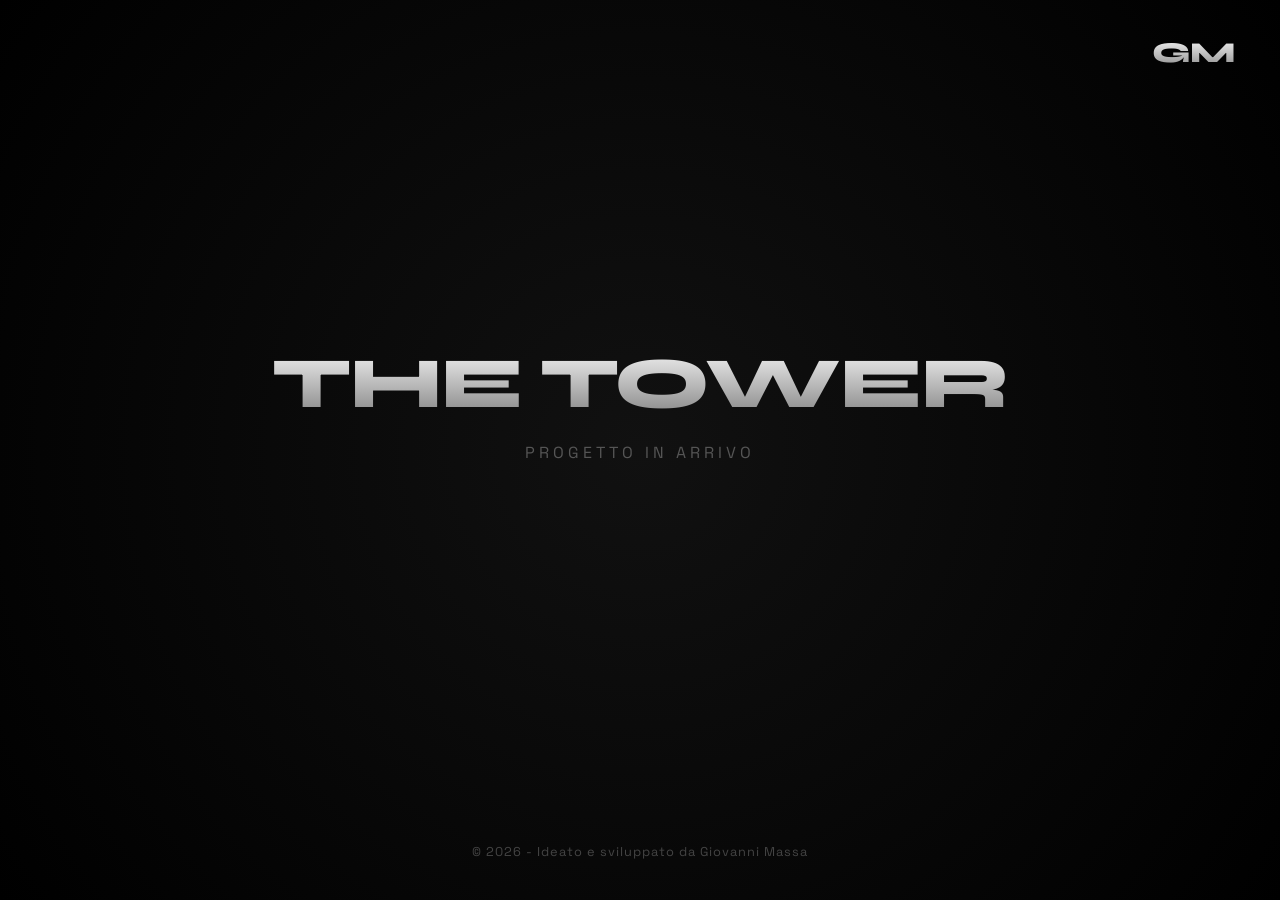
==== altro.html @ 17fed324 "sotto categorie" ====
<!DOCTYPE html>
<html lang="it">
<head>
    <meta charset="UTF-8">
    <meta name="viewport" content="width=device-width, initial-scale=1.0">
    <title>The Tower - Giovanni Massa</title>
    
    <link rel="preconnect" href="https://fonts.googleapis.com">
    <link rel="preconnect" href="https://fonts.gstatic.com" crossorigin>
    <link href="https://fonts.googleapis.com/css2?family=Space+Grotesk:wght@300;400;600&family=Syne:wght@700;800&display=swap" rel="stylesheet">
    
    <link rel="stylesheet" href="style.css">
</head>
<body class="leaf-page">

    <a href="index.html" class="global-back-logo">GM</a>

    <main class="leaf-content">
        <h1 class="leaf-title">The Tower</h1>
        <p class="leaf-status">Progetto in arrivo</p>
    </main>

    <footer>
        <p>© 2026 - Ideato e sviluppato da Giovanni Massa</p>
    </footer>

</body>
</html>
---- style.css ----
/* ==========================================================================
   RESET & VARIABILI
   ========================================================================== */
* {
    box-sizing: border-box;
    margin: 0;
    padding: 0;
}

body {
    background-color: #000000;
    color: #ffffff;
    font-family: 'Space Grotesk', sans-serif;
    min-height: 100vh;
    display: flex;
    flex-direction: column;
    justify-content: space-between;
    overflow-x: hidden;
}

/* ==========================================================================
   HEADER & LOGO DI NAVIGAZIONE GLOBALE (GM)
   ========================================================================== */
.hero {
    text-align: center;
    padding: 60px 20px 40px 20px;
    position: relative;
}

.custom-title {
    font-family: 'Syne', sans-serif;
    font-weight: 800;
    font-size: clamp(2.5rem, 8vw, 5rem);
    letter-spacing: -2px;
    text-transform: uppercase;
    background: linear-gradient(180deg, #fff 0%, #888 100%);
    -webkit-background-clip: text;
    -webkit-text-fill-color: transparent;
    margin-bottom: 10px;
}

.custom-subtitle {
    font-family: 'Space Grotesk', sans-serif;
    font-weight: 300;
    font-size: clamp(1rem, 3vw, 1.5rem);
    color: #8a8a8a;
    letter-spacing: 2px;
    text-transform: uppercase;
}

/* Logo GM in alto a destra */
.global-back-logo {
    position: absolute;
    top: 35px;
    right: 45px;
    font-family: 'Syne', sans-serif;
    font-weight: 800;
    font-size: 1.8rem;
    text-decoration: none;
    text-transform: uppercase;
    background: linear-gradient(180deg, #fff 0%, #888 100%);
    -webkit-background-clip: text;
    -webkit-text-fill-color: transparent;
    letter-spacing: -1px;
    z-index: 100;
    transition: transform 0.3s cubic-bezier(0.25, 0.8, 0.25, 1),
                filter 0.3s cubic-bezier(0.25, 0.8, 0.25, 1);
}

.global-back-logo:hover {
    transform: scale(1.15);
    filter: brightness(1.3) drop-shadow(0 0 8px rgba(255, 255, 255, 0.3));
}

/* ==========================================================================
   CONTENITORE CATEGORIE (CINEMATIC WIDE)
   ========================================================================== */
.portfolio-container {
    max-width: 1440px;
    width: 95%;
    margin: 0 auto;
    padding: 10px 0;
}

.categories-wrapper {
    display: flex;
    width: 100%;
    height: 420px; /* Altezza di default preservata */
    border: 1px solid #161616;
    border-radius: 20px;
    overflow: hidden; 
    background: #000;
    box-shadow: 0 20px 50px rgba(0, 0, 0, 0.8);
}

/* ==========================================================================
   STRUTTURA CATEGORIE (TAGLIO DIAGONALE)
   ========================================================================== */
.category-box {
    flex: 1;
    text-decoration: none;
    color: #fff;
    position: relative;
    display: flex;
    align-items: center;
    justify-content: center;
    overflow: hidden;
    transform: skewX(-35deg); 
    transition: flex 0.6s cubic-bezier(0.25, 0.8, 0.25, 1);
}

/* COMPENSAZIONI MODULARI PER 3 COLONNE */
.cols-3 .cat-first {
    margin-left: -180px;
    padding-left: 90px;
}
.cols-3 .cat-last {
    margin-right: -180px;
    padding-right: 90px;
}
.cols-3 .cat-middle {
    margin: 0 -30px;
}

/* COMPENSAZIONI MODULARI PER 2 COLONNE */
.cols-2 .cat-first {
    margin-left: -180px;
    padding-left: 90px;
    margin-right: -30px;
}
.cols-2 .cat-last {
    margin-right: -180px;
    padding-right: 90px;
    margin-left: -30px;
}

/* ==========================================================================
   IMMAGINI DI SFONDO & LUMINOSITÀ
   ========================================================================== */
.category-bg {
    position: absolute;
    top: 0;
    left: -35%; 
    width: 170%;
    height: 100%;
    background-image: var(--bg-image); 
    background-size: cover;
    background-position: center;
    transform: skewX(35deg) scale(2); 
    
    /* Immagine luminosa e ben visibile anche in stato sfocato */
    filter: blur(14px) brightness(0.65) saturate(95%);
    
    transition: transform 0.8s cubic-bezier(0.25, 0.8, 0.25, 1),
                filter 0.8s cubic-bezier(0.25, 0.8, 0.25, 1);
    z-index: 1;
}

.category-box:hover .category-bg {
    transform: skewX(35deg) scale(1.75); 
    filter: blur(0px) brightness(0.9) saturate(110%);
}

.overlay-gradient {
    position: absolute;
    top: 0;
    left: 0;
    width: 100%;
    height: 100%;
    background: linear-gradient(180deg, rgba(0,0,0,0.35) 0%, rgba(0,0,0,0.15) 100%);
    transition: background 0.6s ease;
    z-index: 2;
}

.category-box:hover .overlay-gradient {
    background: linear-gradient(180deg, rgba(0,0,0,0.15) 0%, rgba(0,0,0,0) 100%);
}

/* ==========================================================================
   DIVISORI LIQUID GLASS (DOPPIO LATO)
   ========================================================================== */
.category-box::before,
.category-box::after {
    content: '';
    position: absolute;
    top: -5%;
    width: 16px; 
    height: 110%;
    
    background: linear-gradient(
        180deg, 
        rgba(255, 255, 255, 0) 0%, 
        rgba(255, 255, 255, 0.2) 15%, 
        rgba(255, 255, 255, 0.65) 50%, 
        rgba(255, 255, 255, 0.2) 85%, 
        rgba(255, 255, 255, 0) 100%
    );
    
    border-radius: 100% / 50%;
    box-shadow: 
        0 0 10px rgba(255, 255, 255, 0.25),
        inset -1px 0 5px rgba(255, 255, 255, 0.35);
        
    filter: blur(1.2px);
    opacity: 0.65;
    z-index: 4;
    pointer-events: none;
    transition: opacity 0.6s cubic-bezier(0.25, 0.8, 0.25, 1),
                box-shadow 0.6s cubic-bezier(0.25, 0.8, 0.25, 1);
}

.category-box::before { left: -10px; }
.category-box::after { right: -10px; }

.category-box:hover::before,
.category-box:hover::after {
    opacity: 1;
    box-shadow: 
        0 0 16px rgba(255, 255, 255, 0.5),
        inset -1px 0 8px rgba(255, 255, 255, 0.55);
}

/* ==========================================================================
   TESTI CATEGORIE
   ========================================================================== */
.category-content {
    position: relative;
    transform: skewX(35deg); 
    text-align: center;
    padding: 40px;
    z-index: 3;
    pointer-events: none;
    transition: transform 0.6s cubic-bezier(0.25, 0.8, 0.25, 1);
}

.category-box h3 {
    font-family: 'Syne', sans-serif;
    font-size: clamp(1.4rem, 2.5vw, 2rem);
    font-weight: 700;
    margin-bottom: 10px;
    letter-spacing: -0.5px;
    text-shadow: 0 4px 15px rgba(0,0,0,0.7);
}

.category-box p {
    font-size: 0.95rem;
    color: #dddddd;
    font-weight: 300;
    letter-spacing: 0.5px;
    text-shadow: 0 2px 10px rgba(0,0,0,0.7);
}

.category-box:hover {
    flex: 1.7; 
    z-index: 10;
}

/* ==========================================================================
   PAGINE VUOTE (LEAF PAGES)
   ========================================================================== */
.leaf-page {
    display: flex;
    flex-direction: column;
    justify-content: center;
    align-items: center;
    min-height: 100vh;
    background: radial-gradient(circle at center, #111111 0%, #000000 100%);
    position: relative;
}

.leaf-content {
    text-align: center;
    flex-grow: 1;
    display: flex;
    flex-direction: column;
    justify-content: center;
    align-items: center;
    padding: 20px;
}

.leaf-title {
    font-family: 'Syne', sans-serif;
    font-weight: 800;
    font-size: clamp(2rem, 6vw, 4.5rem);
    text-transform: uppercase;
    background: linear-gradient(180deg, #ffffff 0%, #777777 100%);
    -webkit-background-clip: text;
    -webkit-text-fill-color: transparent;
    margin-bottom: 15px;
    letter-spacing: -1px;
}

.leaf-status {
    font-family: 'Space Grotesk', sans-serif;
    color: #555555;
    font-size: 1rem;
    letter-spacing: 4px;
    text-transform: uppercase;
    font-weight: 400;
}

/* ==========================================================================
   RESPONSIVITÀ (MOBILE)
   ========================================================================== */
@media (max-width: 768px) {
    .global-back-logo {
        top: 20px;
        right: 25px;
        font-size: 1.5rem;
    }

    .hero {
        padding: 80px 20px 30px 20px;
    }

    .categories-wrapper {
        flex-direction: column;
        height: auto;
        border: none;
        gap: 15px;
        background: transparent;
    }

    .category-box {
        transform: none !important; 
        margin: 0 !important;
        padding: 0 !important;
        height: 200px;
        border-radius: 16px;
        border: 1px solid #222;
    }

    .category-bg {
        transform: scale(1.2) !important; 
        left: 0;
        width: 100%;
        filter: blur(8px) brightness(0.65);
    }

    .category-box:hover .category-bg {
        transform: scale(1.1) !important;
        filter: blur(0px) brightness(0.8);
    }

    .category-content {
        transform: none !important; 
    }
    
    .category-box:hover {
        flex: none;
        transform: scale(1.02);
    }

    .category-box::before {
        display: none; 
    }

    .category-box:not(:last-child)::after {
        width: 90%;
        height: 16px;
        top: auto;
        bottom: -15px;
        right: 5%;
        border-radius: 50% / 100%;
        background: linear-gradient(
            90deg, 
            rgba(255, 255, 255, 0) 0%, 
            rgba(255, 255, 255, 0.4) 50%, 
            rgba(255, 255, 255, 0) 100%
        );
        box-shadow: 0 0 12px rgba(255, 255, 255, 0.2);
        opacity: 0.8;
    }
}

/* ==========================================================================
   FOOTER
   ========================================================================== */
footer {
    text-align: center;
    padding: 40px 20px;
    color: #444;
    font-size: 0.8rem;
    letter-spacing: 1px;
}
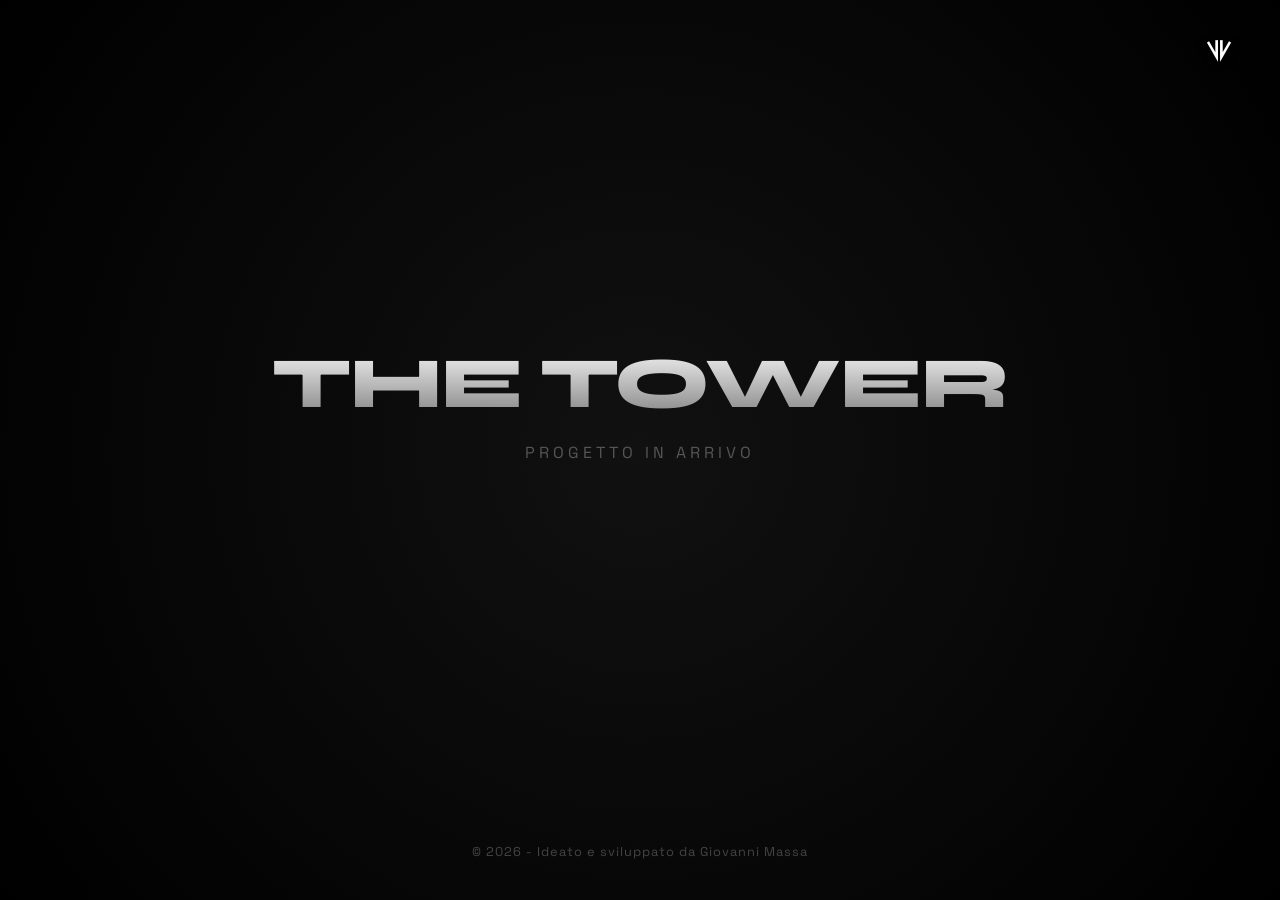
==== commit 7b101cce: "test custom images" ====
--- a/altro.html
+++ b/altro.html
@@ -13,7 +13,9 @@
 </head>
 <body class="leaf-page">
 
-    <a href="index.html" class="global-back-logo">GM</a>
+    <a href="index.html" class="global-back-logo">
+    <img src="images/logo.png" alt="Logo GM" class="logo-img">
+</a>
 
     <main class="leaf-content">
         <h1 class="leaf-title">The Tower</h1>
--- a/style.css
+++ b/style.css
@@ -48,28 +48,30 @@
     text-transform: uppercase;
 }
 
-/* Logo GM in alto a destra */
+/* Contenitore del logo (mantiene la posizione e l'animazione di hover) */
 .global-back-logo {
     position: absolute;
     top: 35px;
     right: 45px;
-    font-family: 'Syne', sans-serif;
-    font-weight: 800;
-    font-size: 1.8rem;
-    text-decoration: none;
-    text-transform: uppercase;
-    background: linear-gradient(180deg, #fff 0%, #888 100%);
-    -webkit-background-clip: text;
-    -webkit-text-fill-color: transparent;
-    letter-spacing: -1px;
     z-index: 100;
+    display: inline-block;
     transition: transform 0.3s cubic-bezier(0.25, 0.8, 0.25, 1),
                 filter 0.3s cubic-bezier(0.25, 0.8, 0.25, 1);
 }
 
+/* Stile dell'immagine del logo */
+.logo-img {
+    height: 32px; /* Regola l'altezza come preferisci */
+    width: auto;  /* Mantiene le proporzioni corrette */
+    display: block;
+    /* Se vuoi applicare lo stesso effetto sfumatura metallica al logo (funziona se il logo è tutto bianco o nero con canale alfa/trasparente) */
+    filter: drop-shadow(0 2px 5px rgba(0,0,0,0.5)); 
+}
+
+/* Effetto al passaggio del mouse */
 .global-back-logo:hover {
-    transform: scale(1.15);
-    filter: brightness(1.3) drop-shadow(0 0 8px rgba(255, 255, 255, 0.3));
+    transform: scale(1.1);
+    filter: brightness(1.2) drop-shadow(0 0 8px rgba(255, 255, 255, 0.4));
 }
 
 /* ==========================================================================
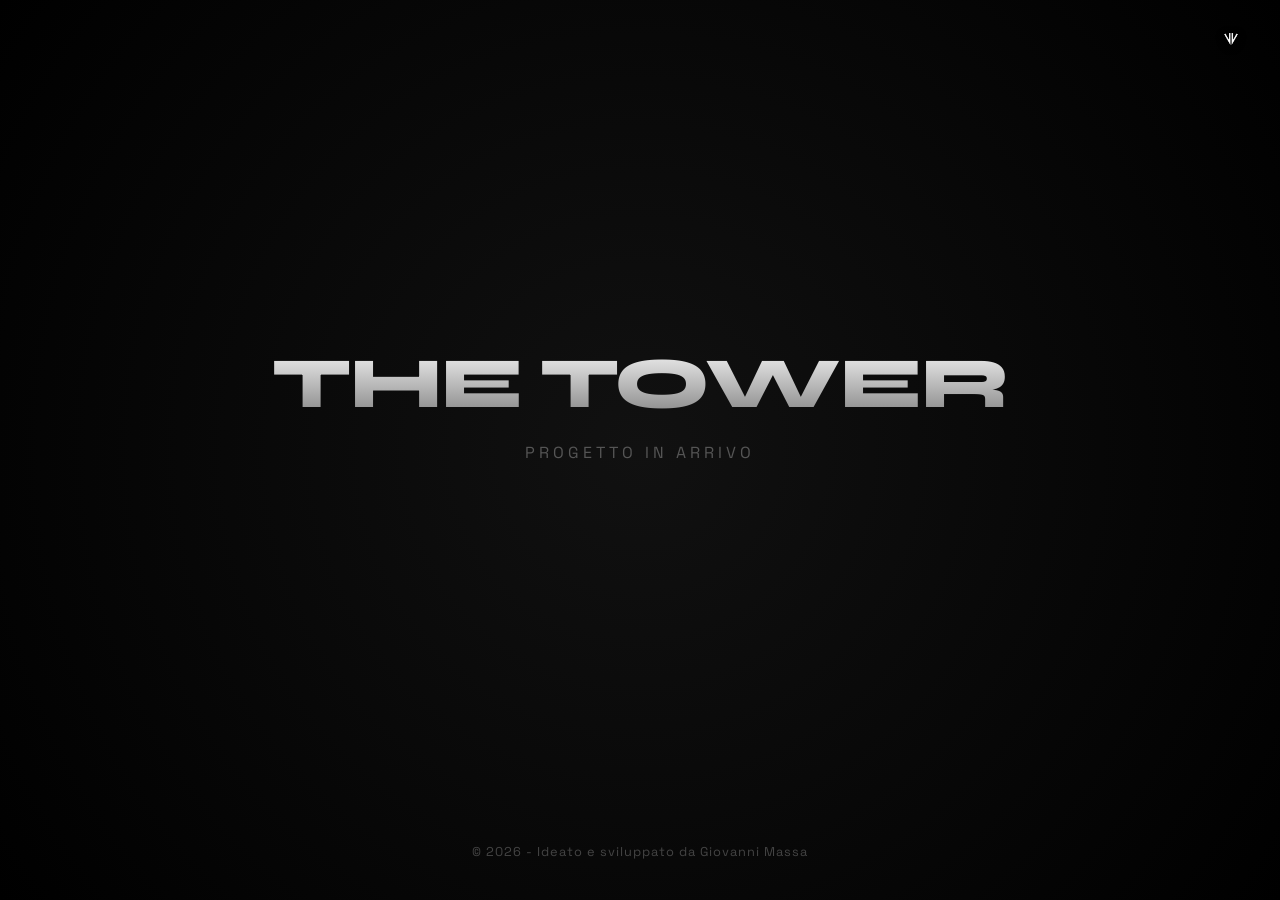
==== commit 4e126edf: "fixxx" ====
--- a/altro.html
+++ b/altro.html
@@ -13,7 +13,7 @@
 </head>
 <body class="leaf-page">
 
-    <a href="index.html" class="global-back-logo">
+    <a href="https://clubitalia.github.io/portfolio/" class="global-back-logo">
     <img src="images/logo.png" alt="Logo GM" class="logo-img">
 </a>
 
--- a/style.css
+++ b/style.css
@@ -51,27 +51,26 @@
 /* Contenitore del logo (mantiene la posizione e l'animazione di hover) */
 .global-back-logo {
     position: absolute;
-    top: 35px;
-    right: 45px;
+    top: 30px;     /* Leggermente più basso per allinearsi meglio */
+    right: 40px;    /* Distanza pulita dal bordo destro */
     z-index: 100;
     display: inline-block;
     transition: transform 0.3s cubic-bezier(0.25, 0.8, 0.25, 1),
                 filter 0.3s cubic-bezier(0.25, 0.8, 0.25, 1);
 }
 
-/* Stile dell'immagine del logo */
+/* Regole per il Logo in formato Immagine */
 .logo-img {
-    height: 32px; /* Regola l'altezza come preferisci */
-    width: auto;  /* Mantiene le proporzioni corrette */
+    height: 18px; /* Rimpicciolito al massimo per essere minimalista */
+    width: auto;  /* Mantiene le proporzioni originali */
     display: block;
-    /* Se vuoi applicare lo stesso effetto sfumatura metallica al logo (funziona se il logo è tutto bianco o nero con canale alfa/trasparente) */
-    filter: drop-shadow(0 2px 5px rgba(0,0,0,0.5)); 
-}
-
-/* Effetto al passaggio del mouse */
+    filter: drop-shadow(0 2px 4px rgba(0,0,0,0.5)); 
+}
+
+/* Animazione morbida sull'hover del logo */
 .global-back-logo:hover {
-    transform: scale(1.1);
-    filter: brightness(1.2) drop-shadow(0 0 8px rgba(255, 255, 255, 0.4));
+    transform: scale(1.08); /* Effetto zoom molto discreto */
+    filter: brightness(1.25) drop-shadow(0 0 6px rgba(255, 255, 255, 0.3));
 }
 
 /* ==========================================================================
@@ -142,24 +141,23 @@
 .category-bg {
     position: absolute;
     top: 0;
-    left: -35%; 
-    width: 170%;
+    left: -20%; /* Ridotto dal -35% per ridurre il ritaglio */
+    width: 140%; /* Ridotto dal 170% per mostrare più dettagli dell'immagine */
     height: 100%;
     background-image: var(--bg-image); 
     background-size: cover;
     background-position: center;
-    transform: skewX(35deg) scale(2); 
+    transform: skewX(35deg) scale(1.2); /* De-zoomato (prima era scale(2)) */
     
-    /* Immagine luminosa e ben visibile anche in stato sfocato */
     filter: blur(14px) brightness(0.65) saturate(95%);
-    
     transition: transform 0.8s cubic-bezier(0.25, 0.8, 0.25, 1),
                 filter 0.8s cubic-bezier(0.25, 0.8, 0.25, 1);
     z-index: 1;
 }
 
 .category-box:hover .category-bg {
-    transform: skewX(35deg) scale(1.75); 
+    /* Massimo de-zoom possibile: quasi 1:1 con l'immagine originale */
+    transform: skewX(35deg) scale(1.1); 
     filter: blur(0px) brightness(0.9) saturate(110%);
 }
 
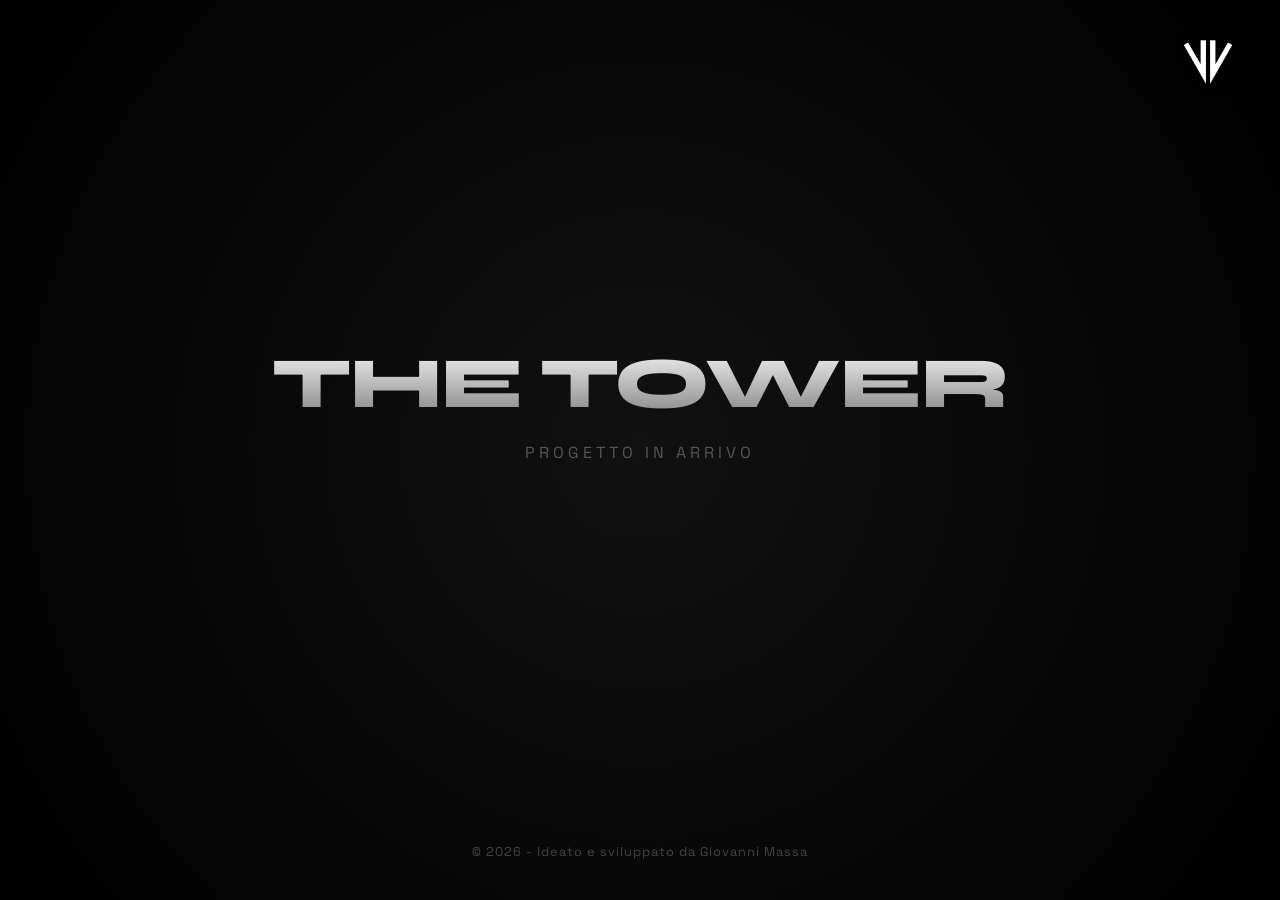
==== commit 8129e6c8: "fix favicon" ====
--- a/altro.html
+++ b/altro.html
@@ -10,6 +10,8 @@
     <link href="https://fonts.googleapis.com/css2?family=Space+Grotesk:wght@300;400;600&family=Syne:wght@700;800&display=swap" rel="stylesheet">
     
     <link rel="stylesheet" href="style.css">
+	
+	<link rel="icon" type="image/png" href="images/favicon.png">
 </head>
 <body class="leaf-page">
 
--- a/style.css
+++ b/style.css
@@ -8,7 +8,8 @@
 }
 
 body {
-    background-color: #000000;
+    background: radial-gradient(circle at center, #004C54 0%, #000000 100%);
+    background-attachment: fixed;
     color: #ffffff;
     font-family: 'Space Grotesk', sans-serif;
     min-height: 100vh;
@@ -61,7 +62,7 @@
 
 /* Regole per il Logo in formato Immagine */
 .logo-img {
-    height: 18px; /* Rimpicciolito al massimo per essere minimalista */
+    height: 64px; /* Rimpicciolito al massimo per essere minimalista */
     width: auto;  /* Mantiene le proporzioni originali */
     display: block;
     filter: drop-shadow(0 2px 4px rgba(0,0,0,0.5)); 
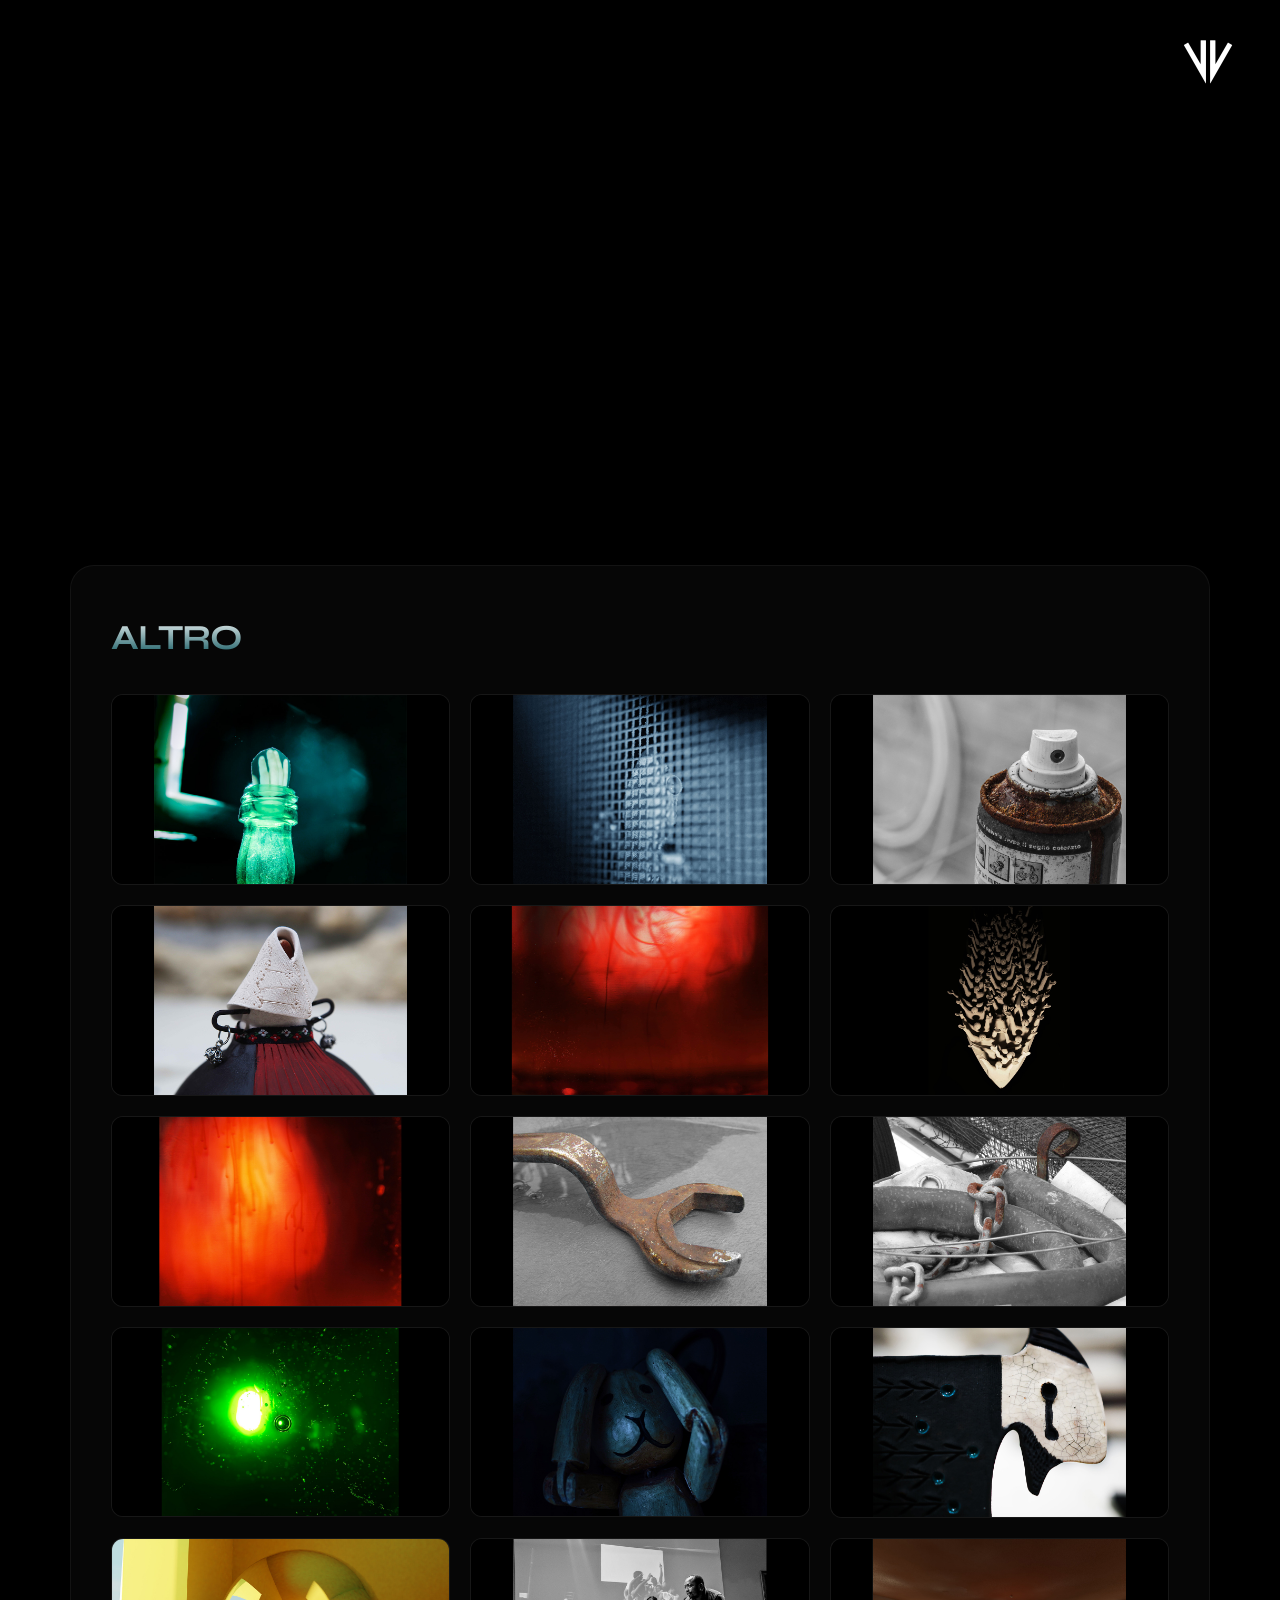
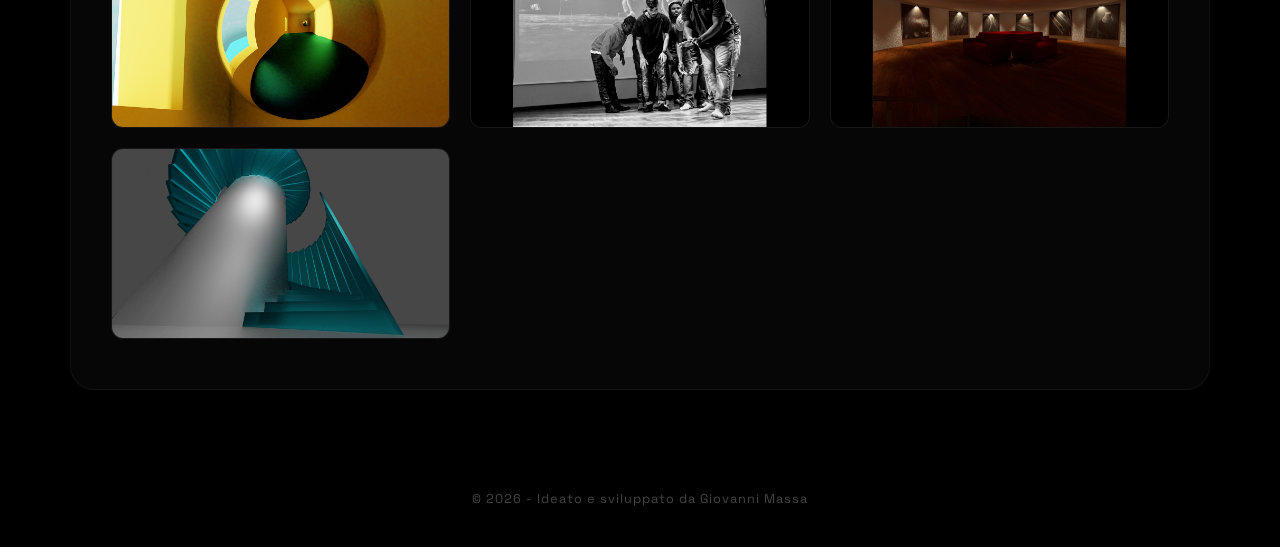
==== commit f3cbaa97: "altro" ====
--- a/altro.html
+++ b/altro.html
@@ -3,30 +3,128 @@
 <head>
     <meta charset="UTF-8">
     <meta name="viewport" content="width=device-width, initial-scale=1.0">
-    <title>The Tower - Giovanni Massa</title>
+    <title>Altro - Giovanni Massa</title>
     
     <link rel="preconnect" href="https://fonts.googleapis.com">
     <link rel="preconnect" href="https://fonts.gstatic.com" crossorigin>
     <link href="https://fonts.googleapis.com/css2?family=Space+Grotesk:wght@300;400;600&family=Syne:wght@700;800&display=swap" rel="stylesheet">
     
     <link rel="stylesheet" href="style.css">
-	
-	<link rel="icon" type="image/png" href="images/favicon.png">
+    <link rel="icon" type="image/png" href="images/favicon.png">
 </head>
-<body class="leaf-page">
+<body class="leaf-page progetti-page-layout">
 
-    <a href="https://clubitalia.github.io/portfolio/" class="global-back-logo">
-    <img src="images/logo.png" alt="Logo GM" class="logo-img">
-</a>
+    <!-- HEADER IMMERSIVO: Fade netto al nero sul fondo -->
+    <header class="glass-hero" style="--hero-img: url('images/altro-hero.jpg');">
+    </header>
 
-    <main class="leaf-content">
-        <h1 class="leaf-title">The Tower</h1>
-        <p class="leaf-status">Progetto in arrivo</p>
+    <!-- Ritorno alla sezione Archivio -->
+    <a href="archivio.html" class="global-back-logo">
+        <img src="images/logo.png" alt="Logo GM" class="logo-img">
+    </a>
+
+    <!-- CONTENUTO PRINCIPALE -->
+    <main class="tower-content-wrapper">
+        
+        <section class="tower-section projects-card-style">
+            <h2 class="section-title">Altro</h2>
+            
+            <!-- GRIGLIA AUTOMATICA: Gestisce qualsiasi numero di foto senza rompere il layout -->
+            <div class="archive-fluid-grid">
+                
+                <!-- [GUIDA EDITING]: Per aggiungere una nuova foto, copia e incolla le 3 righe qui sotto cambiando il nome del file (es. altro-21.jpg) -->
+                <div class="archive-grid-item" onclick="openLightbox('images/altro-1.jpg')">
+                    <img src="images/altro-1.jpg" alt="Archivio Log 1">
+                </div>
+
+                <div class="archive-grid-item" onclick="openLightbox('images/altro-2.jpg')">
+                    <img src="images/altro-2.jpg" alt="Archivio Log 2">
+                </div>
+
+                <div class="archive-grid-item" onclick="openLightbox('images/altro-3.jpg')">
+                    <img src="images/altro-3.jpg" alt="Archivio Log 3">
+                </div>
+
+                <div class="archive-grid-item" onclick="openLightbox('images/altro-4.jpg')">
+                    <img src="images/altro-4.jpg" alt="Archivio Log 4">
+                </div>
+
+                <div class="archive-grid-item" onclick="openLightbox('images/altro-5.jpg')">
+                    <img src="images/altro-5.jpg" alt="Archivio Log 5">
+                </div>
+
+                <div class="archive-grid-item" onclick="openLightbox('images/altro-6.jpg')">
+                    <img src="images/altro-6.jpg" alt="Archivio Log 6">
+                </div>
+
+                <div class="archive-grid-item" onclick="openLightbox('images/altro-7.jpg')">
+                    <img src="images/altro-7.jpg" alt="Archivio Log 7">
+                </div>
+
+                <div class="archive-grid-item" onclick="openLightbox('images/altro-8.jpg')">
+                    <img src="images/altro-8.jpg" alt="Archivio Log 8">
+                </div>
+
+                <div class="archive-grid-item" onclick="openLightbox('images/altro-9.jpg')">
+                    <img src="images/altro-9.jpg" alt="Archivio Log 9">
+                </div>
+
+                <div class="archive-grid-item" onclick="openLightbox('images/altro-10.jpg')">
+                    <img src="images/altro-10.jpg" alt="Archivio Log 10">
+                </div>
+
+                <div class="archive-grid-item" onclick="openLightbox('images/altro-11.jpg')">
+                    <img src="images/altro-11.jpg" alt="Archivio Log 11">
+                </div>
+
+                <div class="archive-grid-item" onclick="openLightbox('images/altro-12.jpg')">
+                    <img src="images/altro-12.jpg" alt="Archivio Log 12">
+                </div>
+
+                <div class="archive-grid-item" onclick="openLightbox('images/altro-13.jpg')">
+                    <img src="images/altro-13.jpg" alt="Archivio Log 13">
+                </div>
+
+                <div class="archive-grid-item" onclick="openLightbox('images/altro-14.jpg')">
+                    <img src="images/altro-14.jpg" alt="Archivio Log 14">
+                </div>
+
+                <div class="archive-grid-item" onclick="openLightbox('images/altro-15.jpg')">
+                    <img src="images/altro-15.jpg" alt="Archivio Log 15">
+                </div>
+
+                <div class="archive-grid-item" onclick="openLightbox('images/altro-16.jpg')">
+                    <img src="images/altro-16.jpg" alt="Archivio Log 16">
+                </div>
+                <!-- [FINE FOTO PRESETTATE] -->
+
+            </div>
+        </section>
+
     </main>
+
+    <!-- LIGHTBOX MULTIMEDIALE -->
+    <div id="lightbox" class="lightbox-modal" onclick="closeLightbox(event)">
+        <img id="lightbox-img" src="" alt="Enlarged view">
+    </div>
 
     <footer>
         <p>© 2026 - Ideato e sviluppato da Giovanni Massa</p>
     </footer>
 
+    <script>
+        function openLightbox(src) {
+            const modal = document.getElementById('lightbox');
+            const img = document.getElementById('lightbox-img');
+            img.src = src;
+            modal.style.display = 'flex';
+        }
+
+        function closeLightbox(event) {
+            if (event.target.id === 'lightbox') {
+                document.getElementById('lightbox').style.display = 'none';
+            }
+        }
+    </script>
 </body>
 </html>
--- a/style.css
+++ b/style.css
@@ -20,12 +20,13 @@
 }
 
 /* ==========================================================================
-   HEADER & LOGO DI NAVIGAZIONE GLOBALE (GM)
+   HEADER & LOGO DI NAVIGAZIONE GLOBALE
    ========================================================================== */
 .hero {
     text-align: center;
     padding: 60px 20px 40px 20px;
     position: relative;
+    z-index: 10;
 }
 
 .custom-title {
@@ -49,45 +50,45 @@
     text-transform: uppercase;
 }
 
-/* Contenitore del logo (mantiene la posizione e l'animazione di hover) */
+/* Logo di navigazione */
 .global-back-logo {
     position: absolute;
-    top: 30px;     /* Leggermente più basso per allinearsi meglio */
-    right: 40px;    /* Distanza pulita dal bordo destro */
+    top: 30px;
+    right: 40px;
     z-index: 100;
     display: inline-block;
     transition: transform 0.3s cubic-bezier(0.25, 0.8, 0.25, 1),
                 filter 0.3s cubic-bezier(0.25, 0.8, 0.25, 1);
 }
 
-/* Regole per il Logo in formato Immagine */
 .logo-img {
-    height: 64px; /* Rimpicciolito al massimo per essere minimalista */
-    width: auto;  /* Mantiene le proporzioni originali */
+    height: 64px;
+    width: auto;
     display: block;
     filter: drop-shadow(0 2px 4px rgba(0,0,0,0.5)); 
 }
 
-/* Animazione morbida sull'hover del logo */
 .global-back-logo:hover {
-    transform: scale(1.08); /* Effetto zoom molto discreto */
+    transform: scale(1.08);
     filter: brightness(1.25) drop-shadow(0 0 6px rgba(255, 255, 255, 0.3));
 }
 
 /* ==========================================================================
-   CONTENITORE CATEGORIE (CINEMATIC WIDE)
+   CONTENITORE CATEGORIE
    ========================================================================== */
 .portfolio-container {
     max-width: 1440px;
     width: 95%;
     margin: 0 auto;
     padding: 10px 0;
+    position: relative;
+    z-index: 10;
 }
 
 .categories-wrapper {
     display: flex;
     width: 100%;
-    height: 420px; /* Altezza di default preservata */
+    height: 420px;
     border: 1px solid #161616;
     border-radius: 20px;
     overflow: hidden; 
@@ -137,18 +138,18 @@
 }
 
 /* ==========================================================================
-   IMMAGINI DI SFONDO & LUMINOSITÀ
+   IMMAGINI DI SFONDO (DE-ZOOM MASSIMO)
    ========================================================================== */
 .category-bg {
     position: absolute;
     top: 0;
-    left: -20%; /* Ridotto dal -35% per ridurre il ritaglio */
-    width: 140%; /* Ridotto dal 170% per mostrare più dettagli dell'immagine */
+    left: -20%; 
+    width: 140%;
     height: 100%;
     background-image: var(--bg-image); 
     background-size: cover;
     background-position: center;
-    transform: skewX(35deg) scale(1.2); /* De-zoomato (prima era scale(2)) */
+    transform: skewX(35deg) scale(1.2); 
     
     filter: blur(14px) brightness(0.65) saturate(95%);
     transition: transform 0.8s cubic-bezier(0.25, 0.8, 0.25, 1),
@@ -157,7 +158,6 @@
 }
 
 .category-box:hover .category-bg {
-    /* Massimo de-zoom possibile: quasi 1:1 con l'immagine originale */
     transform: skewX(35deg) scale(1.1); 
     filter: blur(0px) brightness(0.9) saturate(110%);
 }
@@ -257,19 +257,36 @@
 }
 
 /* ==========================================================================
-   PAGINE VUOTE (LEAF PAGES)
+   PAGINE DETTAGLIO (LEAF PAGES) CON SFONDO PERSONALIZZABILE
    ========================================================================== */
 .leaf-page {
+    position: relative;
+    min-height: 100vh;
     display: flex;
     flex-direction: column;
-    justify-content: center;
-    align-items: center;
-    min-height: 100vh;
-    background: radial-gradient(circle at center, #111111 0%, #000000 100%);
-    position: relative;
+    justify-content: space-between;
+    overflow-x: hidden;
+}
+
+/* Sfondo sfocato ambientale per i singoli progetti */
+.leaf-bg {
+    position: absolute;
+    top: -5%;
+    left: -5%;
+    width: 110%;
+    height: 110%;
+    background-image: var(--bg-image);
+    background-size: cover;
+    background-position: center;
+    /* Sfocatura molto profonda ed effetto oscurato per far emergere i testi bianchi */
+    filter: blur(50px) brightness(0.22) saturate(75%);
+    z-index: 1;
+    pointer-events: none;
 }
 
 .leaf-content {
+    position: relative;
+    z-index: 10;
     text-align: center;
     flex-grow: 1;
     display: flex;
@@ -293,7 +310,7 @@
 
 .leaf-status {
     font-family: 'Space Grotesk', sans-serif;
-    color: #555555;
+    color: #666;
     font-size: 1rem;
     letter-spacing: 4px;
     text-transform: uppercase;
@@ -383,4 +400,867 @@
     color: #444;
     font-size: 0.8rem;
     letter-spacing: 1px;
+    position: relative;
+    z-index: 10;
+}
+/* ==========================================================================
+   STRUTTURE SPECIFICHE PER LE PAGINE DI DETTAGLIO (THE TOWER)
+   ========================================================================== */
+.tower-page-layout {
+    background: #000000 !important; /* Forza lo sfondo nero di base per la transizione del fade */
+}
+
+.tower-content-wrapper {
+    width: 100%;
+    position: relative;
+    z-index: 10;
+}
+
+/* 1. Stile Header con Blur e Fade */
+.tower-hero {
+    position: relative;
+    width: 100%;
+    height: 55vh;
+    min-height: 400px;
+    overflow: hidden;
+    display: flex;
+    justify-content: center;
+    align-items: center;
+}
+
+.tower-hero::before {
+    content: '';
+    position: absolute;
+    top: -10%;
+    left: -10%;
+    width: 120%;
+    height: 120%;
+    background-image: var(--hero-img);
+    background-size: cover;
+    background-position: center;
+    filter: blur(22px) brightness(0.45); /* Effetto sfocatura programmato */
+    z-index: 1;
+}
+
+.tower-hero::after {
+    content: '';
+    position: absolute;
+    top: 0;
+    left: 0;
+    width: 100%;
+    height: 100%;
+    /* Gradiente per fare il fade fluido verso il nero assoluto del body */
+    background: linear-gradient(to bottom, rgba(0,0,0,0) 25%, #000000 100%);
+    z-index: 2;
+}
+
+.tower-logo-container {
+    position: relative;
+    z-index: 3;
+}
+
+.tower-project-logo {
+    max-width: 260px;
+    height: auto;
+    filter: drop-shadow(0 4px 20px rgba(0, 76, 84, 0.6));
+}
+
+/* 2. Sezioni Interne e Titoli */
+.tower-section {
+    max-width: 1140px;
+    width: 90%;
+    margin: 70px auto;
+}
+
+.tower-section .section-title {
+    font-family: 'Syne', sans-serif;
+    font-size: clamp(1.5rem, 4vw, 2.2rem);
+    text-transform: uppercase;
+    margin-bottom: 35px;
+    /* Sfumatura coerente con la palette del sito dal bianco al verde acqua */
+    background: linear-gradient(180deg, #ffffff 0%, #004C54 100%);
+    -webkit-background-clip: text;
+    -webkit-text-fill-color: transparent;
+    letter-spacing: -1px;
+}
+
+/* Punti Chiave */
+.tower-bullets {
+    list-style: none;
+    display: grid;
+    gap: 25px;
+}
+
+.tower-bullets li {
+    font-size: 1.05rem;
+    line-height: 1.7;
+    color: #cccccc;
+    position: relative;
+    padding-left: 25px;
+}
+
+.tower-bullets li::before {
+    content: '▪';
+    position: absolute;
+    left: 0;
+    color: #004C54;
+    font-size: 1.2rem;
+}
+
+.tower-bullets strong {
+    color: #ffffff;
+    font-family: 'Syne', sans-serif;
+    font-weight: 700;
+}
+
+/* 3. Mosaico World Gallery (16:9) */
+.mosaic-gallery {
+    display: grid;
+    grid-template-columns: repeat(6, 1fr);
+    gap: 20px;
+}
+
+.mosaic-item {
+    aspect-ratio: 16/9;
+    overflow: hidden;
+    border-radius: 12px;
+    border: 1px solid #141414;
+    cursor: pointer;
+    background: #080808;
+    transition: transform 0.4s cubic-bezier(0.25, 0.8, 0.25, 1), 
+                box-shadow 0.4s cubic-bezier(0.25, 0.8, 0.25, 1);
+}
+
+.mosaic-item img {
+    width: 100%;
+    height: 100%;
+    object-fit: cover;
+    transition: transform 0.6s ease;
+}
+
+.mosaic-item:hover img {
+    transform: scale(1.05);
+}
+
+.mosaic-item:hover {
+    transform: translateY(-4px);
+    box-shadow: 0 12px 25px rgba(0, 76, 84, 0.45);
+}
+
+.mosaic-item.wide { grid-column: span 3; }
+.mosaic-item.normal { grid-column: span 2; }
+
+/* Lightbox Modal */
+.lightbox-modal {
+    display: none;
+    position: fixed;
+    top: 0;
+    left: 0;
+    width: 100%;
+    height: 100%;
+    background: rgba(0, 0, 0, 0.96);
+    z-index: 9999;
+    justify-content: center;
+    align-items: center;
+    cursor: zoom-out;
+}
+
+.lightbox-modal img {
+    max-width: 88%;
+    max-height: 85%;
+    border-radius: 8px;
+    box-shadow: 0 0 40px rgba(0, 76, 84, 0.5);
+    animation: fadeInLightbox 0.3s ease;
+}
+
+@keyframes fadeInLightbox {
+    from { opacity: 0; transform: scale(0.97); }
+    to { opacity: 1; transform: scale(1); }
+}
+
+/* 4. YouTube Embed dinamico */
+.video-wrapper-container {
+    max-width: 780px;
+    width: 100%;
+    margin: 0 auto;
+    aspect-ratio: 16/9;
+    position: relative;
+    border-radius: 16px;
+    overflow: hidden;
+    border: 1px solid #161616;
+    background: #000;
+    box-shadow: 0 15px 40px rgba(0,0,0,0.8);
+    transition: max-width 0.6s cubic-bezier(0.25, 0.8, 0.25, 1),
+                border-color 0.6s ease,
+                box-shadow 0.6s ease;
+}
+
+.video-wrapper-container iframe {
+    width: 100%;
+    height: 100%;
+    border: none;
+}
+
+.video-overlay-trigger {
+    position: absolute;
+    top: 0;
+    left: 0;
+    width: 100%;
+    height: 100%;
+    background: rgba(0, 76, 84, 0.1);
+    z-index: 5;
+    cursor: pointer;
+    display: flex;
+    justify-content: center;
+    align-items: center;
+    transition: background 0.3s ease;
+}
+
+.video-overlay-trigger:hover {
+    background: rgba(0, 76, 84, 0.22);
+}
+
+.play-hint-btn {
+    background: rgba(0, 0, 0, 0.85);
+    color: #ffffff;
+    padding: 14px 24px;
+    border-radius: 30px;
+    font-family: 'Space Grotesk', sans-serif;
+    font-size: 0.85rem;
+    letter-spacing: 1.5px;
+    text-transform: uppercase;
+    font-weight: 600;
+    border: 1px solid rgba(255,255,255,0.15);
+    box-shadow: 0 6px 20px rgba(0,0,0,0.6);
+}
+
+/* Stato ingrandito del video */
+.video-wrapper-container.video-expanded {
+    max-width: 1140px;
+    border-color: #004C54;
+    box-shadow: 0 20px 50px rgba(0, 76, 84, 0.3);
+}
+
+/* 5. Griglia Flyer (Format Poster 3:4) */
+.flyer-grid {
+    display: grid;
+    grid-template-columns: repeat(5, 1fr);
+    gap: 16px;
+}
+
+.flyer-item {
+    aspect-ratio: 3/4; 
+    overflow: hidden;
+    border-radius: 10px;
+    border: 1px solid #141414;
+    cursor: pointer;
+    transition: transform 0.3s cubic-bezier(0.25, 0.8, 0.25, 1),
+                box-shadow 0.3s cubic-bezier(0.25, 0.8, 0.25, 1);
+}
+
+.flyer-item img {
+    width: 100%;
+    height: 100%;
+    object-fit: cover;
+}
+
+.flyer-item:hover {
+    transform: translateY(-5px);
+    box-shadow: 0 10px 20px rgba(255, 255, 255, 0.12);
+}
+
+/* 6. Note Personali */
+.tower-notes {
+    font-size: 1.1rem;
+    line-height: 1.9;
+    color: #b5b5b5;
+    text-align: justify;
+    font-weight: 300;
+    letter-spacing: 0.2px;
+}
+
+/* Responsive per schermi Tablet e Mobile */
+@media (max-width: 900px) {
+    .mosaic-gallery {
+        grid-template-columns: repeat(2, 1fr);
+    }
+    .mosaic-item.wide, .mosaic-item.normal {
+        grid-column: span 2;
+    }
+    .flyer-grid {
+        grid-template-columns: repeat(3, 1fr);
+    }
+}
+
+@media (max-width: 600px) {
+    .flyer-grid {
+        grid-template-columns: repeat(2, 1fr);
+    }
+    .tower-hero {
+        height: 40vh;
+        min-height: 300px;
+    }
+    .tower-section {
+        margin: 45px auto;
+    }
+}
+/* ==========================================================================
+   SEZIONE LINK ESTERNO (THE TOWER)
+   ========================================================================== */
+.tower-link-section {
+    text-align: center;
+    margin: 80px auto 40px auto !important;
+}
+
+.tower-more-link {
+    font-family: 'Syne', sans-serif;
+    font-size: clamp(1.8rem, 5vw, 3rem); /* Font notevolmente più grande e responsivo */
+    font-weight: 700;
+    color: #8a8a8a;
+    text-transform: uppercase;
+    letter-spacing: -1px;
+}
+
+.tower-more-link a {
+    color: #004C54; /* Colore verde acqua scuro del brand */
+    text-decoration: none;
+    display: inline-block;
+    transition: color 0.3s cubic-bezier(0.25, 0.8, 0.25, 1),
+                text-shadow 0.3s cubic-bezier(0.25, 0.8, 0.25, 1),
+                transform 0.3s cubic-bezier(0.25, 0.8, 0.25, 1);
+}
+
+.tower-more-link a:hover {
+    color: #ffffff;
+    transform: translateY(-2px);
+    text-shadow: 0 0 20px rgba(0, 76, 84, 0.9), 0 0 40px rgba(0, 76, 84, 0.4);
+}
+/* ==========================================================================
+   STRUTTURE SPECIFICHE PER CLUB ITALIA (FADE RAL 5013)
+   ========================================================================== */
+.club-page-layout {
+    background: #1C2D42 !important; /* Colore solido di base: Blu cobalto RAL 5013 */
+}
+
+/* Gestione dell'Header con Blur e Fade verso il Blu RAL 5013 */
+.club-hero {
+    position: relative;
+    width: 100%;
+    height: 55vh;
+    min-height: 400px;
+    overflow: hidden;
+    display: flex;
+    justify-content: center;
+    align-items: center;
+}
+
+.club-hero::before {
+    content: '';
+    position: absolute;
+    top: -10%;
+    left: -10%;
+    width: 120%;
+    height: 120%;
+    background-image: var(--hero-img);
+    background-size: cover;
+    background-position: center;
+    filter: blur(22px) brightness(0.5);
+    z-index: 1;
+}
+
+.club-hero::after {
+    content: '';
+    position: absolute;
+    top: 0;
+    left: 0;
+    width: 100%;
+    height: 100%;
+    /* Transizione fluida dall'immagine al blu RAL 5013 del body */
+    background: linear-gradient(to bottom, rgba(28, 45, 66, 0) 25%, #1C2D42 100%);
+    z-index: 2;
+}
+
+/* Adattamento cromatico dei titoli interni per Club Italia */
+.club-page-layout .section-title {
+    background: linear-gradient(180deg, #ffffff 0%, #3a5d85 100%) !important;
+    -webkit-background-clip: text !important;
+    -webkit-text-fill-color: transparent !important;
+}
+
+/* Adattamento colore dei punti elenco */
+.club-page-layout .tower-bullets li::before {
+    color: #3a5d85;
+}
+
+/* Regolazione ombre della galleria per intonarsi al blu */
+.club-page-layout .mosaic-item:hover {
+    box-shadow: 0 12px 25px rgba(58, 93, 133, 0.4);
+}
+.club-page-layout .lightbox-modal img {
+    box-shadow: 0 0 40px rgba(28, 45, 66, 0.8);
+}
+/* ==========================================================================
+   STRUTTURE SPECIFICHE PER GLASS (NIL BLUR - FADE AL NERO)
+   ========================================================================== */
+.glass-page-layout {
+    background: #000000 !important; /* Ritorno al nero assoluto */
+}
+
+/* Header con immagine nitida (senza blur) e fade al nero */
+.glass-hero {
+    position: relative;
+    width: 100%;
+    height: 55vh;
+    min-height: 400px;
+    overflow: hidden;
+    display: flex;
+    justify-content: center;
+    align-items: center;
+}
+
+.glass-hero::before {
+    content: '';
+    position: absolute;
+    top: 0;
+    left: 0;
+    width: 100%;
+    height: 100%;
+    background-image: var(--hero-img);
+    background-size: cover;
+    background-position: center;
+    filter: blur(0px) brightness(0.5); /* Rimossa la sfocatura, mantenuta la luminosità bilanciata */
+    z-index: 1;
+}
+
+.glass-hero::after {
+    content: '';
+    position: absolute;
+    top: 0;
+    left: 0;
+    width: 100%;
+    height: 100%;
+    /* Inizia a sfumare solo dopo il 70% dell'altezza, lasciando il centro (50%) pulito */
+    background: linear-gradient(to bottom, rgba(0,0,0,0) 70%, #000000 100%);
+    z-index: 2;
+}
+
+.glass-hero-content {
+    position: relative;
+    z-index: 3;
+    text-align: center;
+}
+
+.glass-project-title {
+    font-family: 'Syne', sans-serif;
+    font-weight: 800;
+    font-size: clamp(3rem, 10vw, 6rem);
+    text-transform: uppercase;
+    letter-spacing: -2px;
+    background: linear-gradient(180deg, #ffffff 0%, #a3a3a3 100%);
+    -webkit-background-clip: text;
+    -webkit-text-fill-color: transparent;
+    filter: drop-shadow(0 4px 15px rgba(0,0,0,0.5));
+}
+
+/* Colore personalizzato dei titoli per la sezione Glass (Argento pulito / Futuro) */
+.glass-page-layout .section-title {
+    background: linear-gradient(180deg, #ffffff 0%, #888888 100%) !important;
+    -webkit-background-clip: text !important;
+    -webkit-text-fill-color: transparent !important;
+}
+
+.glass-page-layout .tower-bullets li::before {
+    color: #ffffff; /* Punti elenco bianchi minimali */
+}
+
+/* Ombreggiatura della galleria per l'estetica bianca e pulita */
+.glass-page-layout .mosaic-item:hover {
+    box-shadow: 0 12px 25px rgba(255, 255, 255, 0.15);
+}
+/* ==========================================================================
+   SEZIONE BIOGRAFIA (MI RACCONTO - INDEX)
+   ========================================================================== */
+/* ==========================================================================
+   SEZIONE BIOGRAFIA (MI RACCONTO - VERSIONE COMPATTA A CARD FLUTTUANTE)
+   ========================================================================== */
+.about-section {
+    max-width: 1200px;         /* Larghezza massima della card */
+    width: 92%;                /* Flessibilità su schermi più piccoli */
+    margin: 80px auto;         /* Centrata nella pagina, staccata dai blocchi sopra/sotto per mostrare le stondature */
+    
+    /* SFONDO SEMI-TRASPARENTE E CORNER arrotondati sull'intero blocco */
+    background: rgba(15, 15, 15, 0.4); 
+    border-radius: 24px;       /* Stondatura pronunciata ed elegante */
+    padding: 60px 50px;        /* Spazio interno tra i bordi della card e il contenuto */
+    
+    /* EFFETTO VETRO E BORDO DI DEFINIZIONE */
+    border: 1px solid rgba(255, 255, 255, 0.05);
+    backdrop-filter: blur(12px);
+    -webkit-backdrop-filter: blur(12px);
+}
+
+.about-container {
+    width: 100%;
+    margin: 0 auto;
+    display: grid;
+    grid-template-columns: 1fr 2fr; /* Titolo a sinistra (1 parte), Testo a destra (2 parti) */
+    gap: 60px;
+    align-items: top;
+}
+
+.about-title {
+    font-family: 'Syne', sans-serif;
+    font-size: clamp(2rem, 4vw, 3rem);
+    text-transform: uppercase;
+    font-weight: 800;
+    line-height: 1.1;
+    letter-spacing: -2px;
+    background: linear-gradient(180deg, #ffffff 0%, #555555 100%);
+    -webkit-background-clip: text;
+    -webkit-text-fill-color: transparent;
+    position: sticky;
+    top: 40px;
+}
+
+/* Pulito: il blocco di testo ora non ha sfondi propri, eredita quello della sezione */
+.about-text-block {
+    display: flex;
+    flex-direction: column;
+    gap: 25px;
+}
+
+.about-text-block p {
+    font-family: 'Space Grotesk', sans-serif;
+    font-size: 1.15rem;
+    line-height: 1.8;
+    color: #cccccc;            /* Leggermente più chiaro per spiccare sullo sfondo soft */
+    font-weight: 300;
+    text-align: justify;
+    margin: 0;
+}
+
+/* Adattamento Responsive per Tablet e Smartphone */
+@media (max-width: 900px) {
+    .about-section {
+        margin: 40px auto;     /* Riduce il distacco sui telefoni */
+        padding: 40px 25px;    /* Riduce il padding interno per non rubare spazio allo schermo */
+        border-radius: 16px;   /* Stondatura leggermente ridotta sui display piccoli */
+    }
+    .about-container {
+        grid-template-columns: 1fr; /* Il titolo va sopra, il testo va sotto */
+        gap: 25px;
+    }
+    .about-title {
+        position: static;
+        margin-bottom: 5px;
+    }
+    .about-text-block p {
+        font-size: 1.05rem;
+        text-align: left;
+    }
+}
+/* ==========================================================================
+   STRUTTURE PER LA PAGINA PROGETTI PERSONALI
+   ========================================================================== */
+.progetti-page-layout {
+    background: #000000 !important;
+}
+
+/* Stile capsule trasparente applicato alle macro sezioni di questa pagina */
+.projects-card-style {
+    background: rgba(15, 15, 15, 0.4);
+    border-radius: 24px;
+    padding: 50px 40px !important;
+    border: 1px solid rgba(255, 255, 255, 0.05);
+    backdrop-filter: blur(12px);
+    -webkit-backdrop-filter: blur(12px);
+    margin-bottom: 60px !important; /* Spaziatura tra i macro blocchi */
+}
+
+/* Modificatore per i blocchi di testo interni */
+.progetti-page-layout .tower-notes {
+    font-family: 'Space Grotesk', sans-serif;
+    font-size: 1.1rem;
+    line-height: 1.7;
+    color: #b3b3b3;
+    margin-bottom: 30px;
+    max-width: 900px;
+}
+
+/* Sotto-titoli per le sezioni interne */
+.subsection-title {
+    font-family: 'Space Grotesk', sans-serif;
+    font-size: 1.35rem;
+    font-weight: 600;
+    color: #ffffff;
+    margin-bottom: 15px;
+    letter-spacing: -0.5px;
+    border-left: 3px solid #ffffff;
+    padding-left: 12px;
+}
+
+.text-space-top {
+    margin-top: 45px;
+}
+
+/* Contenitore per il render blendato (senza scatole o sfondi) */
+.blended-render-container {
+    width: 100%;
+    display: flex;
+    justify-content: center;
+    margin-top: 40px;
+    cursor: pointer;
+}
+
+/* L'immagine PNG ora è molto più grande (max 750px invece di 450px) */
+.blended-png-render {
+    max-width: 750px; 
+    width: 100%;
+    height: auto;
+    display: block;
+    object-fit: contain;
+    
+    /* L'ombra non è più un quadrato attorno alla foto, ma segue la silhouette dell'avatar trasparente */
+    filter: drop-shadow(0 15px 35px rgba(0, 0, 0, 0.6));
+    
+    transition: transform 0.4s cubic-bezier(0.16, 1, 0.3, 1), filter 0.4s ease;
+}
+
+/* Effetto dinamico al passaggio del mouse */
+.blended-render-container:hover .blended-png-render {
+    transform: scale(1.02);
+    filter: drop-shadow(0 20px 45px rgba(255, 255, 255, 0.08)); /* Accenno di luce dietro l'avatar */
+}
+
+/* Ottimizzazione per schermi piccoli */
+@media (max-width: 768px) {
+    .blended-render-container {
+        margin-top: 20px;
+    }
+}
+
+.render-item img {
+    width: 100%;
+    height: auto;
+    display: block;
+    object-fit: contain;
+}
+
+.render-item:hover {
+    transform: scale(1.02);
+    box-shadow: 0 15px 30px rgba(255, 255, 255, 0.08);
+}
+
+/* Griglia specifica ottimizzata per 4 elementi (Mondi Avatar) */
+.grid-4-elements {
+    display: grid !important;
+    grid-template-columns: repeat(2, 1fr) !important; /* Forza layout 2x2 su desktop */
+    gap: 20px !important;
+}
+
+.grid-4-elements .mosaic-item {
+    grid-column: span 1 !important; /* Annulla le proprietà wide/normal standard */
+    aspect-ratio: 16/9;
+}
+
+/* Responsive adjustments */
+@media (max-width: 768px) {
+    .projects-card-style {
+        padding: 30px 20px !important;
+        border-radius: 16px;
+    }
+    
+    .grid-4-elements {
+        grid-template-columns: 1fr !important; /* Colonna singola sui telefoni */
+    }
+    
+    .subsection-title {
+        font-size: 1.2rem;
+    }
+}
+/* ==========================================================================
+   STILI DEDICATI AL DISCLAIMER (COMMISSIONI)
+   ========================================================================== */
+.disclaimer-section {
+    text-align: center;
+    margin-top: 20px !important;
+    margin-bottom: 80px !important;
+}
+
+.portfolio-disclaimer {
+    font-family: 'Space Grotesk', sans-serif;
+    font-size: 0.95rem;
+    line-height: 1.6;
+    color: #666666; /* Grigio scuro soft, non invasivo alla lettura */
+    max-width: 800px;
+    margin: 0 auto;
+    font-weight: 300;
+    font-style: italic;
+    letter-spacing: 0.2px;
+}
+
+@media (max-width: 768px) {
+    .portfolio-disclaimer {
+        font-size: 0.85rem;
+        text-align: left; /* Migliore resa sui display piccoli */
+    }
+}
+/* ==========================================================================
+   STRUTTURE DI DETTAGLIO PER LA SEZIONE STUDI
+   ========================================================================== */
+
+/* Forza l'arrotondamento degli angoli anche sulle foto quadrate/rettangolari della sezione studi */
+.font-studi-img {
+    border-radius: 16px;
+    border: 1px solid rgba(255, 255, 255, 0.05);
+}
+
+/* Griglia Video a due colonne */
+.video-portfolio-grid {
+    display: grid;
+    grid-template-columns: repeat(2, 1fr);
+    gap: 25px;
+    width: 100%;
+    margin-top: 20px;
+}
+
+/* Scatola di anteprima del video */
+.video-card-wrapper {
+    position: relative;
+    aspect-ratio: 16 / 9;
+    border-radius: 16px;
+    overflow: hidden;
+    cursor: pointer;
+    border: 1px solid rgba(255, 255, 255, 0.05);
+    transition: transform 0.4s cubic-bezier(0.16, 1, 0.3, 1), box-shadow 0.4s ease;
+}
+
+.video-thumbnail-overlay {
+    width: 100%;
+    height: 100%;
+    background-size: cover;
+    background-position: center;
+    display: flex;
+    justify-content: center;
+    align-items: center;
+    transition: filter 0.3s ease;
+}
+
+/* Bottone Play minimale al centro */
+.play-icon-btn {
+    width: 60px;
+    height: 60px;
+    background: rgba(255, 255, 255, 0.15);
+    backdrop-filter: blur(8px);
+    -webkit-backdrop-filter: blur(8px);
+    border: 1px solid rgba(255, 255, 255, 0.3);
+    border-radius: 50%;
+    position: relative;
+    transition: transform 0.3s ease, background 0.3s ease;
+}
+
+.play-icon-btn::after {
+    content: '';
+    position: absolute;
+    top: 50%;
+    left: 55%;
+    transform: translate(-50%, -50%);
+    border-style: solid;
+    border-width: 10px 0 10px 18px;
+    border-color: transparent transparent transparent #ffffff;
+}
+
+/* Animazioni Hover per i video */
+.video-card-wrapper:hover {
+    transform: scale(1.02);
+    box-shadow: 0 12px 30px rgba(255, 255, 255, 0.08);
+}
+
+.video-card-wrapper:hover .play-icon-btn {
+    transform: scale(1.1);
+    background: rgba(255, 255, 255, 0.3);
+}
+
+/* LIGHTBOX DIGITALE PER IL VIDEO ZOOMATO KINEMATIC */
+.video-lightbox-modal {
+    display: none;
+    position: fixed;
+    top: 0;
+    left: 0;
+    width: 100%;
+    height: 100%;
+    background: rgba(0, 0, 0, 0.95);
+    z-index: 2000;
+    justify-content: center;
+    align-items: center;
+    backdrop-filter: blur(15px);
+}
+
+.video-lightbox-content {
+    width: 85%;
+    max-width: 1200px;
+    aspect-ratio: 16 / 9;
+    border-radius: 12px;
+    overflow: hidden;
+    box-shadow: 0 0 50px rgba(0,0,0,0.8);
+    border: 1px solid rgba(255,255,255,0.1);
+}
+
+/* Responsive */
+@media (max-width: 768px) {
+    .video-portfolio-grid {
+        grid-template-columns: 1fr; /* Colonna singola su mobile */
+        gap: 20px;
+    }
+    .video-lightbox-content {
+        width: 95%;
+    }
+}
+/* ==========================================================================
+   GRIGLIA DINAMICA AUTOGESTITA PER LA SEZIONE ALTRO
+   ========================================================================== */
+.archive-fluid-grid {
+    display: grid;
+    /* Crea colonne automatiche larghe almeno 320px che si distribuiscono su tutto lo spazio disponibile */
+    grid-template-columns: repeat(auto-fill, minmax(320px, 1fr));
+    gap: 20px;
+    width: 100%;
+    margin-top: 20px;
+}
+
+.archive-grid-item {
+    position: relative;
+    aspect-ratio: 16 / 9;      /* Mantiene tutte le foto in un elegante formato 16:9 uniformato */
+    border-radius: 12px;
+    overflow: hidden;
+    cursor: pointer;
+    border: 1px solid rgba(255, 255, 255, 0.05);
+    background: rgba(255, 255, 255, 0.02);
+    transition: transform 0.4s cubic-bezier(0.16, 1, 0.3, 1), box-shadow 0.4s ease;
+}
+
+.archive-grid-item img {
+    width: 100%;
+    height: 100%;
+    object-fit: cover;         /* Taglia e adatta automaticamente la foto senza distorcerla */
+    display: block;
+    transition: transform 0.6s ease;
+}
+
+/* Animazioni al passaggio del mouse coerenti con il resto del portfolio */
+.archive-grid-item:hover {
+    transform: scale(1.02);
+    box-shadow: 0 12px 30px rgba(255, 255, 255, 0.08);
+}
+
+.archive-grid-item:hover img {
+    transform: scale(1.04);
+}
+
+/* Ottimizzazione per display molto piccoli (smartphone) */
+@media (max-width: 480px) {
+    .archive-fluid-grid {
+        grid-template-columns: 1fr; /* Una sola foto per riga sui telefoni stretti */
+        gap: 15px;
+    }
 }
